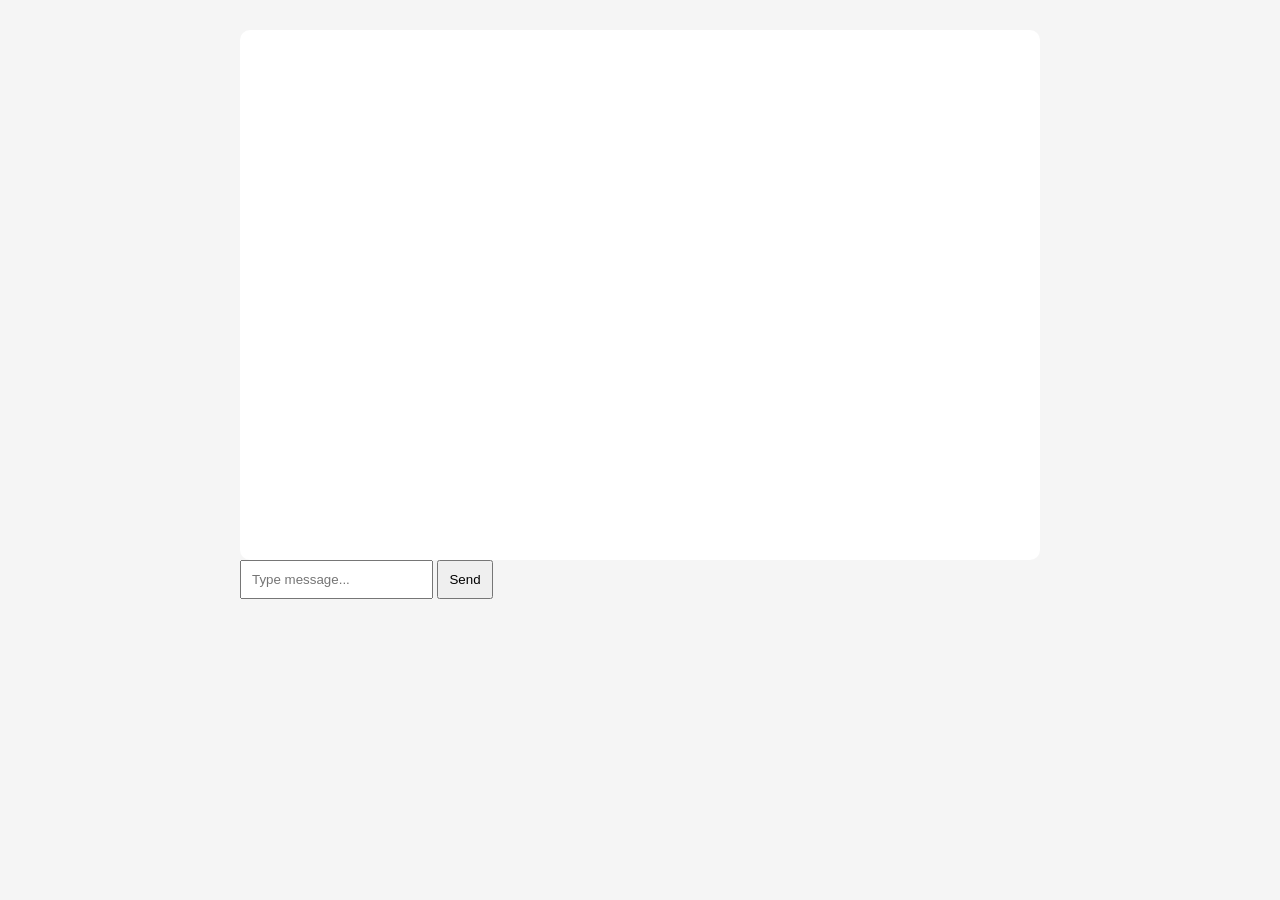
==== templates/index.html @ 791fbc6e "agent code" ====
<!DOCTYPE html>
<html>
<head>

    <title>LangGraph Chatbot</title>

    <link
        rel="stylesheet"
        href="/static/css/style.css"
    >

</head>

<body>

    <div class="chat-container">

        <div id="messages"></div>

        <input
            id="message-input"
            placeholder="Type message..."
        >

        <button onclick="sendMessage()">
            Send
        </button>

    </div>

    <script src="/static/js/script.js"></script>

</body>
</html>
---- static/css/style.css ----
body {
    margin: 0;
    font-family: Arial;
    background: #f5f5f5;
}

.chat-container {
    width: 800px;
    margin: auto;
    margin-top: 30px;
}

#messages {
    height: 500px;
    overflow-y: auto;
    background: white;
    padding: 15px;
    border-radius: 10px;
}

.user {
    text-align: right;
    margin: 10px;
}

.bot {
    text-align: left;
    margin: 10px;
}

.bubble {
    display: inline-block;
    padding: 10px;
    border-radius: 10px;
}

.user .bubble {
    background: #0078ff;
    color: white;
}

.bot .bubble {
    background: #e5e5e5;
}

.input-area {
    display: flex;
    margin-top: 10px;
}

input {
    flex: 1;
    padding: 10px;
}

button {
    padding: 10px;
}

.hidden {
    display: none;
}

#approval-box {
    background: #fff8dc;
    margin-top: 10px;
    padding: 10px;
    border-radius: 8px;
}
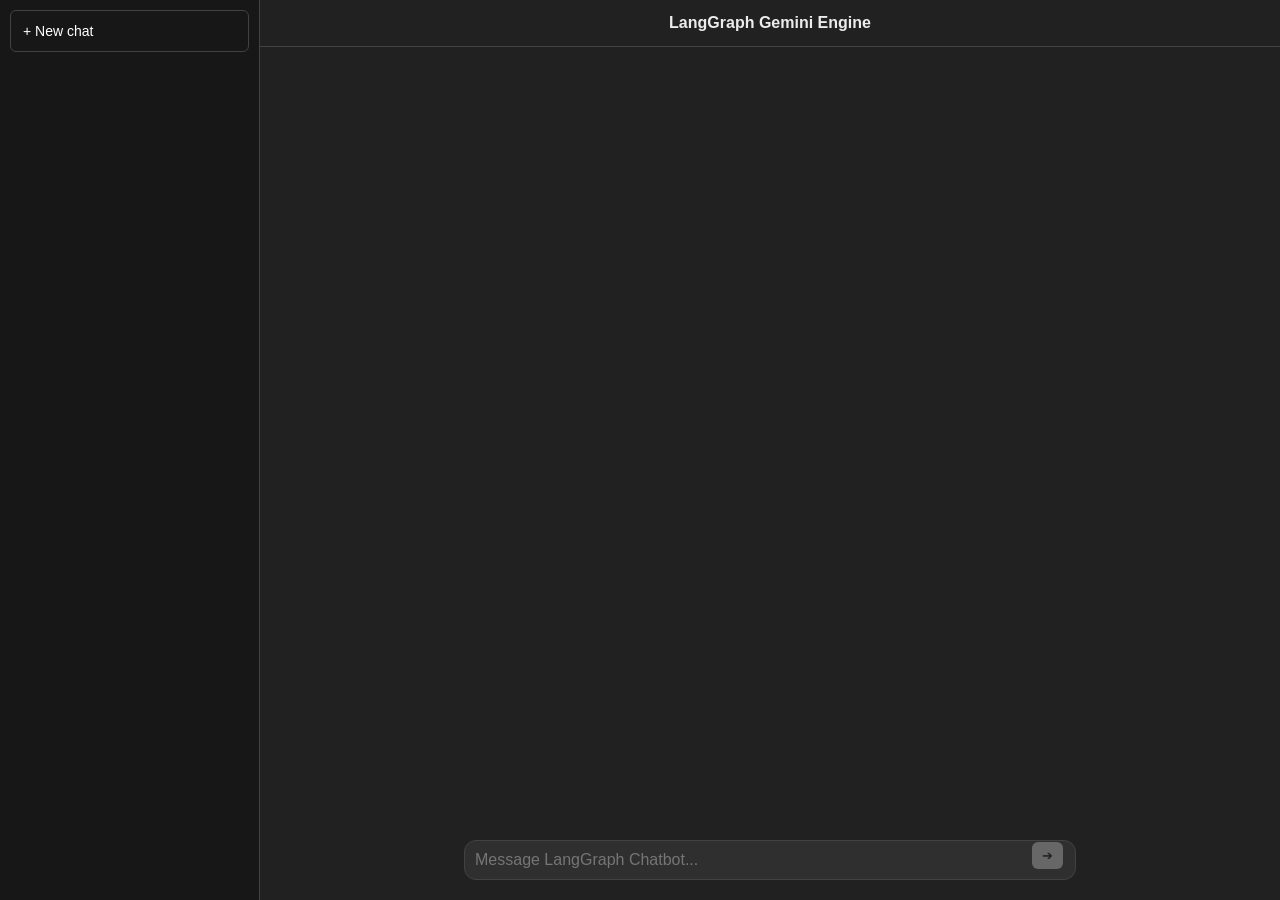
==== commit 816dfb1e: "simiple chat bot app" ====
--- a/templates/index.html
+++ b/templates/index.html
@@ -1,34 +1,307 @@
 <!DOCTYPE html>
-<html>
+<html lang="en">
 <head>
-
-    <title>LangGraph Chatbot</title>
-
-    <link
-        rel="stylesheet"
-        href="/static/css/style.css"
-    >
-
+    <meta charset="UTF-8">
+    <meta name="viewport" content="width=device-width, initial-scale=1.0">
+    <title>LangGraph Chat Space</title>
+    <style>
+        :root {
+            --bg-color: #212121;
+            --sidebar-color: #171717;
+            --text-color: #ececec;
+            --input-bg: #2f2f2f;
+            --user-msg-bg: #2f2f2f;
+            --bot-msg-bg: transparent;
+            --border-color: #424242;
+        }
+
+        * {
+            box-sizing: border-box;
+            margin: 0;
+            padding: 0;
+            font-family: -apple-system, BlinkMacSystemFont, "Segoe UI", Roboto, Helvetica, Arial, sans-serif;
+        }
+
+        body {
+            display: flex;
+            background-color: var(--bg-color);
+            color: var(--text-color);
+            height: 100vh;
+            overflow: hidden;
+        }
+
+        /* Sidebar similar to ChatGPT */
+        .sidebar {
+            width: 260px;
+            background-color: var(--sidebar-color);
+            padding: 10px;
+            display: flex;
+            flex-direction: column;
+            border-right: 1px solid var(--border-color);
+        }
+
+        .new-chat-btn {
+            background: transparent;
+            border: 1px solid var(--border-color);
+            color: white;
+            padding: 12px;
+            border-radius: 6px;
+            cursor: pointer;
+            text-align: left;
+            font-size: 14px;
+            transition: background 0.2s;
+        }
+
+        .new-chat-btn:hover {
+            background-color: #2a2a2a;
+        }
+
+        /* Main Window Layout */
+        .chat-container {
+            flex: 1;
+            display: flex;
+            flex-direction: column;
+            height: 100%;
+            position: relative;
+        }
+
+        .chat-header {
+            padding: 14px 20px;
+            font-size: 16px;
+            font-weight: 600;
+            border-bottom: 1px solid var(--border-color);
+            text-align: center;
+        }
+
+        .messages-box {
+            flex: 1;
+            overflow-y: auto;
+            padding: 20px 0;
+            display: flex;
+            flex-direction: column;
+        }
+
+        .message-row {
+            width: 100%;
+            display: flex;
+            padding: 24px 20%;
+            border-bottom: 1px solid rgba(0,0,0,0.1);
+        }
+
+        .message-row.user {
+            background-color: var(--bg-color);
+        }
+
+        .message-row.bot {
+            background-color: #212121;
+        }
+
+        .avatar {
+            width: 30px;
+            height: 30px;
+            border-radius: 4px;
+            margin-right: 16px;
+            display: flex;
+            align-items: center;
+            justify-content: center;
+            font-weight: bold;
+            font-size: 12px;
+            flex-shrink: 0;
+        }
+
+        .user .avatar {
+            background-color: #543a3a;
+        }
+
+        .bot .avatar {
+            background-color: #10a37f;
+            color: white;
+        }
+
+        .message-content {
+            font-size: 16px;
+            line-height: 1.5;
+            word-break: break-word;
+            padding-top: 2px;
+        }
+
+        /* Fixed Footer Input styling */
+        .input-area {
+            padding: 20px 20%;
+            background-color: var(--bg-color);
+        }
+
+        .input-wrapper {
+            position: relative;
+            display: flex;
+            background-color: var(--input-bg);
+            border-radius: 12px;
+            border: 1px solid var(--border-color);
+            padding: 10px;
+        }
+
+        #user-input {
+            width: 100%;
+            background: transparent;
+            border: none;
+            color: white;
+            font-size: 16px;
+            outline: none;
+            resize: none;
+            max-height: 200px;
+            padding-right: 40px;
+        }
+
+        #send-btn {
+            position: absolute;
+            right: 12px;
+            bottom: 10px;
+            background-color: #676767;
+            color: #212121;
+            border: none;
+            padding: 6px 10px;
+            border-radius: 6px;
+            cursor: pointer;
+            transition: background 0.2s;
+        }
+
+        #send-btn.active {
+            background-color: white;
+            color: black;
+        }
+
+        /* Processing indicator dot sequence */
+        .typing-indicator span {
+            display: inline-block;
+            width: 8px;
+            height: 8px;
+            background-color: #8e8e93;
+            border-radius: 50%;
+            margin-right: 4px;
+            animation: bounce 1.3s infinite both;
+        }
+        .typing-indicator span:nth-child(2) { animation-delay: 0.2s; }
+        .typing-indicator span:nth-child(3) { animation-delay: 0.4s; }
+
+        @keyframes bounce {
+            0%, 80%, 100% { transform: scale(0); }
+            40% { transform: scale(1); }
+        }
+
+        /* Responsive spacing adjustment */
+        @media (max-width: 768px) {
+            .message-row, .input-area { padding-left: 5%; padding-right: 5%; }
+            .sidebar { display: none; }
+        }
+    </style>
 </head>
-
 <body>
 
+    <!-- Left navigation section -->
+    <div class="sidebar">
+        <button class="new-chat-btn" onclick="createNewChat()">+ New chat</button>
+    </div>
+
+    <!-- Main Chat Workspace -->
     <div class="chat-container">
-
-        <div id="messages"></div>
-
-        <input
-            id="message-input"
-            placeholder="Type message..."
-        >
-
-        <button onclick="sendMessage()">
-            Send
-        </button>
-
+        <div class="chat-header">LangGraph Gemini Engine</div>
+        
+        <div class="messages-box" id="messages-box">
+            <!-- Dynamic context loads here -->
+        </div>
+
+        <div class="input-area">
+            <div class="input-wrapper">
+                <textarea id="user-input" rows="1" placeholder="Message LangGraph Chatbot..." oninput="toggleButton()"></textarea>
+                <button id="send-btn" onclick="sendMessage()">➔</button>
+            </div>
+        </div>
     </div>
 
-    <script src="/static/js/script.js"></script>
-
+    <script>
+        // Track unique active thread session strings
+        let currentThreadId = "session_" + Math.random().toString(36).substring(2, 9);
+        const inputField = document.getElementById("user-input");
+        const sendBtn = document.getElementById("send-btn");
+        const messagesBox = document.getElementById("messages-box");
+
+        // Submit action triggers via standard carriage return
+        inputField.addEventListener("keydown", function(e) {
+            if (e.key === "Enter" && !e.shiftKey) {
+                e.preventDefault();
+                sendMessage();
+            }
+        });
+
+        function toggleButton() {
+            if (inputField.value.trim().length > 0) {
+                sendBtn.classList.add("active");
+            } else {
+                sendBtn.classList.remove("active");
+            }
+        }
+
+        function createNewChat() {
+            messagesBox.innerHTML = "";
+            currentThreadId = "session_" + Math.random().toString(36).substring(2, 9);
+        }
+
+        function appendMessage(sender, text) {
+            const row = document.createElement("div");
+            row.classList.add("message-row", sender);
+
+            const avatar = document.createElement("div");
+            avatar.classList.add("avatar");
+            avatar.innerText = sender === "user" ? "U" : "AI";
+
+            const content = document.createElement("div");
+            content.classList.add("message-content");
+            content.innerText = text;
+
+            row.appendChild(avatar);
+            row.appendChild(content);
+            messagesBox.appendChild(row);
+            messagesBox.scrollTop = messagesBox.scrollHeight;
+            return row;
+        }
+
+        async function sendMessage() {
+            const text = inputField.value.trim();
+            if (!text) return;
+
+            // Render text UI immediately 
+            appendMessage("user", text);
+            inputField.value = "";
+            inputField.rows = 1;
+            toggleButton();
+
+            // Append loading animation node
+            const loaderRow = document.createElement("div");
+            loaderRow.classList.add("message-row", "bot");
+            loaderRow.innerHTML = `<div class="avatar">AI</div><div class="message-content typing-indicator"><span></span><span></span><span></span></div>`;
+            messagesBox.appendChild(loaderRow);
+            messagesBox.scrollTop = messagesBox.scrollHeight;
+
+            try {
+                const response = await fetch("/api/chat", {
+                    method: "POST",
+                    headers: { "Content-Type": "application/json" },
+                    body: JSON.stringify({ message: text, thread_id: currentThreadId })
+                });
+                
+                const data = await response.json();
+                loaderRow.remove(); // Clear processing animation
+
+                if (response.ok) {
+                    appendMessage("bot", data.reply);
+                } else {
+                    appendMessage("bot", "Error structural exception: " + data.detail);
+                }
+            } catch (err) {
+                loaderRow.remove();
+                appendMessage("bot", "Network layer transmission broken.");
+            }
+        }
+    </script>
 </body>
-</html>+</html>
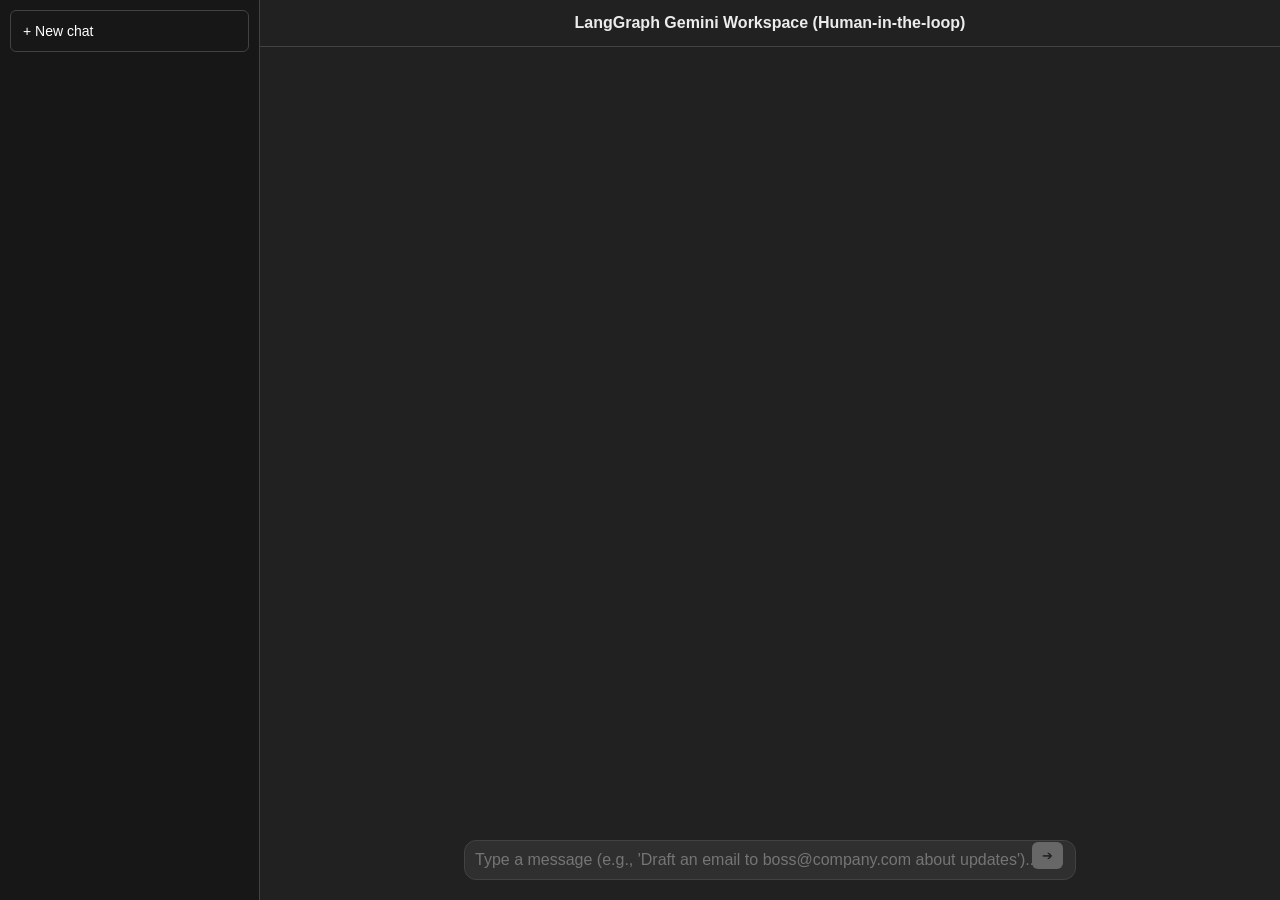
==== commit 4a23b937: "agent with tool app working step1" ====
--- a/templates/index.html
+++ b/templates/index.html
@@ -10,272 +10,143 @@
             --sidebar-color: #171717;
             --text-color: #ececec;
             --input-bg: #2f2f2f;
-            --user-msg-bg: #2f2f2f;
-            --bot-msg-bg: transparent;
             --border-color: #424242;
         }
 
-        * {
-            box-sizing: border-box;
-            margin: 0;
-            padding: 0;
-            font-family: -apple-system, BlinkMacSystemFont, "Segoe UI", Roboto, Helvetica, Arial, sans-serif;
-        }
-
-        body {
-            display: flex;
-            background-color: var(--bg-color);
-            color: var(--text-color);
-            height: 100vh;
-            overflow: hidden;
-        }
-
-        /* Sidebar similar to ChatGPT */
-        .sidebar {
-            width: 260px;
-            background-color: var(--sidebar-color);
-            padding: 10px;
-            display: flex;
-            flex-direction: column;
-            border-right: 1px solid var(--border-color);
-        }
-
-        .new-chat-btn {
-            background: transparent;
-            border: 1px solid var(--border-color);
-            color: white;
-            padding: 12px;
-            border-radius: 6px;
-            cursor: pointer;
-            text-align: left;
-            font-size: 14px;
-            transition: background 0.2s;
-        }
-
-        .new-chat-btn:hover {
-            background-color: #2a2a2a;
-        }
-
-        /* Main Window Layout */
-        .chat-container {
-            flex: 1;
-            display: flex;
-            flex-direction: column;
-            height: 100%;
-            position: relative;
-        }
-
-        .chat-header {
-            padding: 14px 20px;
-            font-size: 16px;
-            font-weight: 600;
-            border-bottom: 1px solid var(--border-color);
-            text-align: center;
-        }
-
-        .messages-box {
-            flex: 1;
-            overflow-y: auto;
-            padding: 20px 0;
-            display: flex;
-            flex-direction: column;
-        }
-
-        .message-row {
-            width: 100%;
-            display: flex;
-            padding: 24px 20%;
-            border-bottom: 1px solid rgba(0,0,0,0.1);
-        }
-
-        .message-row.user {
-            background-color: var(--bg-color);
-        }
-
-        .message-row.bot {
-            background-color: #212121;
-        }
-
-        .avatar {
-            width: 30px;
-            height: 30px;
-            border-radius: 4px;
-            margin-right: 16px;
-            display: flex;
-            align-items: center;
-            justify-content: center;
-            font-weight: bold;
-            font-size: 12px;
-            flex-shrink: 0;
-        }
-
-        .user .avatar {
-            background-color: #543a3a;
-        }
-
-        .bot .avatar {
-            background-color: #10a37f;
-            color: white;
-        }
-
-        .message-content {
-            font-size: 16px;
-            line-height: 1.5;
-            word-break: break-word;
-            padding-top: 2px;
-        }
-
-        /* Fixed Footer Input styling */
-        .input-area {
-            padding: 20px 20%;
-            background-color: var(--bg-color);
-        }
-
-        .input-wrapper {
-            position: relative;
-            display: flex;
-            background-color: var(--input-bg);
-            border-radius: 12px;
-            border: 1px solid var(--border-color);
-            padding: 10px;
-        }
-
-        #user-input {
-            width: 100%;
-            background: transparent;
-            border: none;
-            color: white;
-            font-size: 16px;
-            outline: none;
-            resize: none;
-            max-height: 200px;
-            padding-right: 40px;
-        }
-
-        #send-btn {
-            position: absolute;
-            right: 12px;
-            bottom: 10px;
-            background-color: #676767;
-            color: #212121;
-            border: none;
-            padding: 6px 10px;
-            border-radius: 6px;
-            cursor: pointer;
-            transition: background 0.2s;
-        }
-
-        #send-btn.active {
-            background-color: white;
-            color: black;
-        }
-
-        /* Processing indicator dot sequence */
-        .typing-indicator span {
-            display: inline-block;
-            width: 8px;
-            height: 8px;
-            background-color: #8e8e93;
-            border-radius: 50%;
-            margin-right: 4px;
-            animation: bounce 1.3s infinite both;
-        }
+        * { box-sizing: border-box; margin: 0; padding: 0; font-family: -apple-system, BlinkMacSystemFont, "Segoe UI", Roboto, sans-serif; }
+        body { display: flex; background-color: var(--bg-color); color: var(--text-color); height: 100vh; overflow: hidden; }
+
+        .sidebar { width: 260px; background-color: var(--sidebar-color); padding: 10px; display: flex; flex-direction: column; border-right: 1px solid var(--border-color); }
+        .new-chat-btn { background: transparent; border: 1px solid var(--border-color); color: white; padding: 12px; border-radius: 6px; cursor: pointer; text-align: left; font-size: 14px; }
+        .new-chat-btn:hover { background-color: #2a2a2a; }
+
+        .chat-container { flex: 1; display: flex; flex-direction: column; height: 100%; position: relative; }
+        .chat-header { padding: 14px 20px; font-size: 16px; font-weight: 600; border-bottom: 1px solid var(--border-color); text-align: center; }
+        .messages-box { flex: 1; overflow-y: auto; padding: 20px 0; display: flex; flex-direction: column; }
+
+        .message-row { width: 100%; display: flex; padding: 24px 20%; border-bottom: 1px solid rgba(0,0,0,0.1); }
+        .message-row.user { background-color: var(--bg-color); }
+        .message-row.bot { background-color: #212121; }
+
+        .avatar { width: 30px; height: 30px; border-radius: 4px; margin-right: 16px; display: flex; align-items: center; justify-content: center; font-weight: bold; font-size: 12px; flex-shrink: 0; }
+        .user .avatar { background-color: #543a3a; }
+        .bot .avatar { background-color: #10a37f; color: white; }
+        .message-content { font-size: 16px; line-height: 1.5; word-break: break-word; flex: 1; }
+
+        /* Approval Card Element Styles */
+        .approval-card { background: #2f2f2f; border: 1px solid #ff9800; border-radius: 8px; padding: 16px; margin-top: 10px; }
+        .approval-card h4 { color: #ff9800; margin-bottom: 8px; }
+        .email-preview { background: #1e1e1e; padding: 10px; border-radius: 4px; font-family: monospace; white-space: pre-wrap; font-size: 13px; margin: 8px 0; border-left: 3px solid #ff9800; color: #00ff66; }
+        .btn-group { display: flex; gap: 10px; margin-top: 12px; }
+        .action-btn { padding: 8px 16px; border: none; border-radius: 4px; font-weight: bold; cursor: pointer; }
+        .approve-btn { background-color: #10a37f; color: white; }
+        .cancel-btn { background-color: #d32f2f; color: white; }
+
+        .input-area { padding: 20px 20%; background-color: var(--bg-color); }
+        .input-wrapper { position: relative; display: flex; background-color: var(--input-bg); border-radius: 12px; border: 1px solid var(--border-color); padding: 10px; }
+        #user-input { width: 100%; background: transparent; border: none; color: white; font-size: 16px; outline: none; resize: none; max-height: 200px; }
+        #send-btn { position: absolute; right: 12px; bottom: 10px; background-color: #676767; color: #212121; border: none; padding: 6px 10px; border-radius: 6px; cursor: pointer; }
+        #send-btn.active { background-color: white; color: black; }
+
+        .typing-indicator span { display: inline-block; width: 8px; height: 8px; background-color: #8e8e93; border-radius: 50%; margin-right: 4px; animation: bounce 1.3s infinite both; }
         .typing-indicator span:nth-child(2) { animation-delay: 0.2s; }
         .typing-indicator span:nth-child(3) { animation-delay: 0.4s; }
-
-        @keyframes bounce {
-            0%, 80%, 100% { transform: scale(0); }
-            40% { transform: scale(1); }
-        }
-
-        /* Responsive spacing adjustment */
-        @media (max-width: 768px) {
-            .message-row, .input-area { padding-left: 5%; padding-right: 5%; }
-            .sidebar { display: none; }
-        }
+        @keyframes bounce { 0%, 80%, 100% { transform: scale(0); } 40% { transform: scale(1); } }
+
+        @media (max-width: 768px) { .message-row, .input-area { padding-left: 5%; padding-right: 5%; } .sidebar { display: none; } }
     </style>
 </head>
 <body>
 
-    <!-- Left navigation section -->
     <div class="sidebar">
         <button class="new-chat-btn" onclick="createNewChat()">+ New chat</button>
     </div>
 
-    <!-- Main Chat Workspace -->
     <div class="chat-container">
-        <div class="chat-header">LangGraph Gemini Engine</div>
-        
-        <div class="messages-box" id="messages-box">
-            <!-- Dynamic context loads here -->
-        </div>
+        <div class="chat-header">LangGraph Gemini Workspace (Human-in-the-loop)</div>
+        <div class="messages-box" id="messages-box"></div>
 
         <div class="input-area">
             <div class="input-wrapper">
-                <textarea id="user-input" rows="1" placeholder="Message LangGraph Chatbot..." oninput="toggleButton()"></textarea>
+                <textarea id="user-input" rows="1" placeholder="Type a message (e.g., 'Draft an email to boss@company.com about updates')..." oninput="toggleButton()"></textarea>
                 <button id="send-btn" onclick="sendMessage()">➔</button>
             </div>
         </div>
     </div>
 
     <script>
-        // Track unique active thread session strings
         let currentThreadId = "session_" + Math.random().toString(36).substring(2, 9);
         const inputField = document.getElementById("user-input");
         const sendBtn = document.getElementById("send-btn");
         const messagesBox = document.getElementById("messages-box");
 
-        // Submit action triggers via standard carriage return
         inputField.addEventListener("keydown", function(e) {
-            if (e.key === "Enter" && !e.shiftKey) {
+            if (e.key === "Enter" && !e.shiftKey && !inputField.disabled) {
                 e.preventDefault();
                 sendMessage();
             }
         });
 
         function toggleButton() {
-            if (inputField.value.trim().length > 0) {
-                sendBtn.classList.add("active");
-            } else {
-                sendBtn.classList.remove("active");
-            }
+            sendBtn.classList.toggle("active", inputField.value.trim().length > 0);
         }
 
         function createNewChat() {
             messagesBox.innerHTML = "";
+            inputField.disabled = false;
+            inputField.placeholder = "Type a message...";
             currentThreadId = "session_" + Math.random().toString(36).substring(2, 9);
         }
 
         function appendMessage(sender, text) {
             const row = document.createElement("div");
             row.classList.add("message-row", sender);
-
-            const avatar = document.createElement("div");
-            avatar.classList.add("avatar");
-            avatar.innerText = sender === "user" ? "U" : "AI";
-
-            const content = document.createElement("div");
-            content.classList.add("message-content");
-            content.innerText = text;
-
-            row.appendChild(avatar);
-            row.appendChild(content);
+            row.innerHTML = `<div class="avatar">${sender === 'user' ? 'U' : 'AI'}</div><div class="message-content"></div>`;
+            row.querySelector(".message-content").innerText = text;
             messagesBox.appendChild(row);
             messagesBox.scrollTop = messagesBox.scrollHeight;
             return row;
         }
 
+        function showApprovalCard(data) {
+            const row = document.createElement("div");
+            row.classList.add("message-row", "bot");
+            
+            // CORRECT FIX: Safely bind values returned directly from backend API parameters
+            const args = data.tool_args || {};
+            const question = data.question || "Do you approve sending this email?";
+            
+            row.innerHTML = `
+                <div class="avatar">AI</div>
+                <div class="message-content">
+                    <div class="approval-card">
+                        <h4>⚠️ Action Approval Required</h4>
+                        <p><strong>Request:</strong> ${question}</p>
+                        <div class="email-preview"><strong>To:</strong> ${args.to || ''}\n<strong>Subject:</strong> ${args.subject || ''}\n\n${args.content || ''}</div>
+                        <div class="btn-group">
+                            <button class="action-btn approve-btn" onclick="submitDecision(this, 'approve')">Approve & Send</button>
+                            <button class="action-btn cancel-btn" onclick="submitDecision(this, 'cancel')">Cancel Request</button>
+                        </div>
+                    </div>
+                </div>`;
+            
+            messagesBox.appendChild(row);
+            messagesBox.scrollTop = messagesBox.scrollHeight;
+            
+            // Lock texting capability during pending interrupt states
+            inputField.disabled = true;
+            inputField.placeholder = "Please approve or cancel the pending operation above...";
+        }
+
         async function sendMessage() {
             const text = inputField.value.trim();
             if (!text) return;
 
-            // Render text UI immediately 
             appendMessage("user", text);
             inputField.value = "";
             inputField.rows = 1;
             toggleButton();
 
-            // Append loading animation node
             const loaderRow = document.createElement("div");
             loaderRow.classList.add("message-row", "bot");
             loaderRow.innerHTML = `<div class="avatar">AI</div><div class="message-content typing-indicator"><span></span><span></span><span></span></div>`;
@@ -290,18 +161,47 @@
                 });
                 
                 const data = await response.json();
-                loaderRow.remove(); // Clear processing animation
-
-                if (response.ok) {
-                    appendMessage("bot", data.reply);
+                loaderRow.remove();
+
+                if (data.status === "interrupt_required") {
+                    showApprovalCard(data);
                 } else {
-                    appendMessage("bot", "Error structural exception: " + data.detail);
+                    appendMessage("bot", data.reply || "Done");
                 }
             } catch (err) {
                 loaderRow.remove();
                 appendMessage("bot", "Network layer transmission broken.");
             }
         }
+
+        async function submitDecision(btnElement, choice) {
+            // Replace group container buttons with processing text immediately
+            const container = btnElement.closest(".btn-group");
+            container.innerHTML = `<em>Processing choice: ${choice}...</em>`;
+
+            try {
+                const response = await fetch("/api/chat", {
+                    method: "POST",
+                    headers: { "Content-Type": "application/json" },
+                    body: JSON.stringify({ thread_id: currentThreadId, action: choice })
+                });
+                const data = await response.json();
+                
+                // Unlock input box controls
+                inputField.disabled = false;
+
+                if (data.status === "interrupt_required") {
+                    showApprovalCard(data);
+                } else if (data.status === "success") {
+                    appendMessage("bot", data.reply || "Done");
+                } else {
+                    appendMessage("bot", data.reply || "No response received.");
+                }
+            } catch (err) {
+                inputField.disabled = false;
+                appendMessage("bot", "Approval request failed. Please try again.");
+            }
+        }
     </script>
 </body>
 </html>
